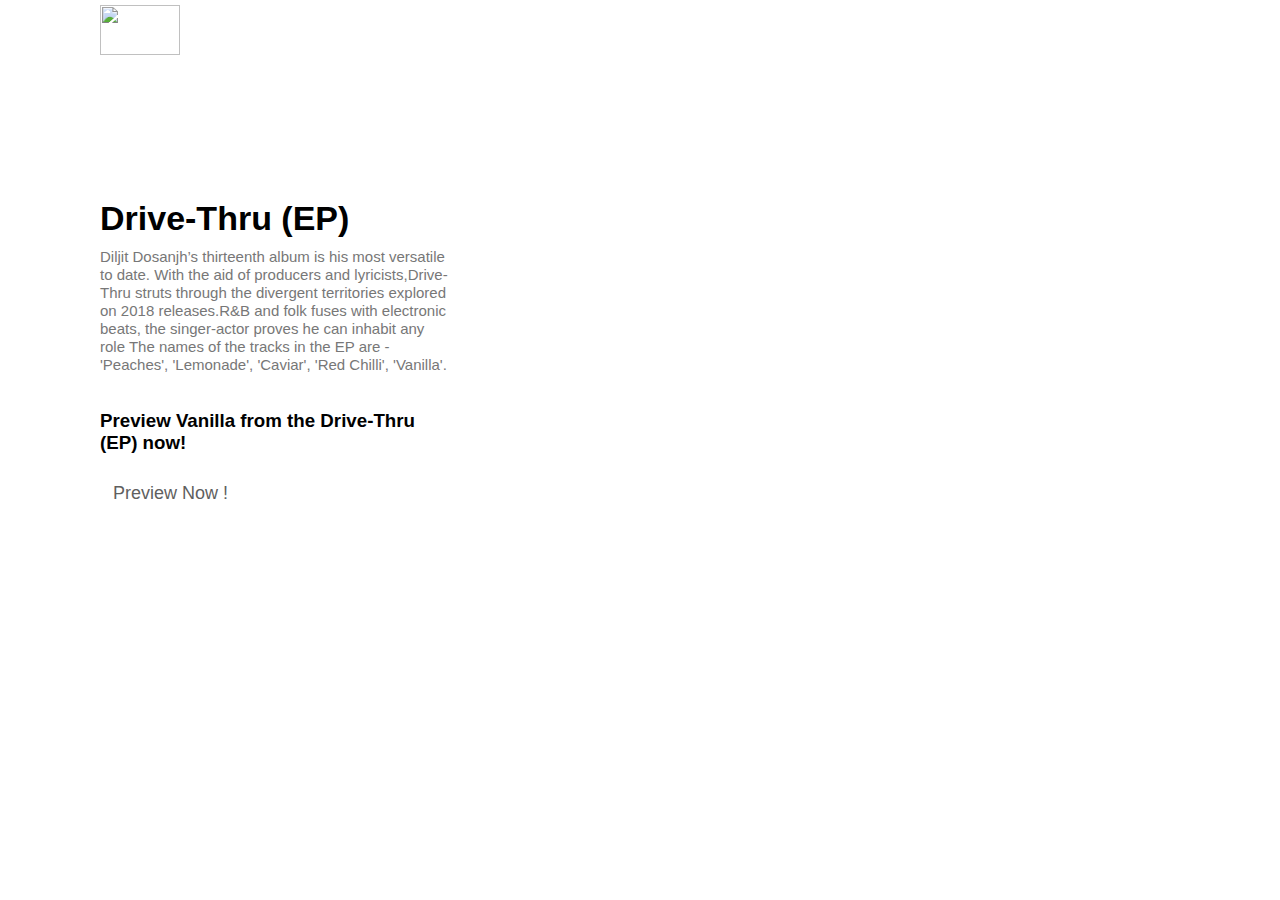
==== play.html @ 60cc2644 "Add files via upload" ====
<!DOCTYPE html>
<html lang="en" dir="ltr">
  <head>
    <meta charset="utf-8">
    <title></title>
    <link rel="stylesheet" href="play.css">
  </head>
  <body>
    <section id="header">
      <div class="container">
      <img src="goat.jpg" alt="" class="logo">
      <div class="header-text">
        <h1>Drive-Thru (EP)</h1>
        <p>
Diljit Dosanjh’s thirteenth album is his most versatile to date. With the aid of producers and lyricists,Drive-Thru struts through the divergent territories explored on 2018 releases.R&B and folk fuses with electronic beats, the singer-actor proves he can inhabit any role
The names of the tracks in the EP are - 'Peaches', 'Lemonade', 'Caviar', 'Red Chilli', 'Vanilla'.
        </p> <br> <br>

        <h3>Preview Vanilla from the Drive-Thru (EP) now!</h3>

<div class="left-col">
  <p>Preview Now !</p>
  <img src="play.png" alt="" id="icon">
</div>
      </div>
      </div>
</section>

<nav id="sidenav">
<ul>
  <li><a href="index.html">Home</a></li>
  <li><a href="play.html">New Release</a></li>
  <li><a href="song.html">Concert</a></li>
  <li><a href="index.html">News</a></li>
</ul>
</nav>
<img src="menu.png" alt="" id="menubtn">
<audio src="diljitsong.mp3" id="vanilla">
</audio>

<script>

var vanilla = document.getElementById("vanilla")
var icon = document.getElementById("icon");
icon.onclick =function(){
  if(vanilla.paused){
    vanilla.play();
     icon.src = "pause1.png";
  }else{
    vanilla.pause();
     icon.src = "play.png";

  }
}

var menubtn = document.getElementById("menubtn");
var sidenav = document.getElementById("sidenav");
sidenav.style.left = "-250px";
menubtn.onclick = function(){
  if(sidenav.style.left == "-250px"){
    sidenav.style.left = "0px";
  }
  else{
  sidenav.style.left = "-250px";
  }
}

</script>
  </body>
</html>
---- play.css ----
*{
margin: 0;
padding: 0;
font-family: sans-serif;
}
#header{
 height: 100vh;
 background-image: url(drivethru.png);
background-repeat: no-repeat;
background-position: right;
background-size: contain;
background-size: 80vh;

}

.container{
  margin-right: 100px;
  margin-left: 100px;
}

.logo{
  margin-top: 5px;
  height: 50px;
  width:80px;
}

.header-text{
  max-width: 350px;
  margin-top: 140px;
}

.header-text h1{
  font-size: 34px;
}

.common-btn{
  padding: 18px 30px;
  background: transparent;
  outline: none;
  border:2px solid #f67c92;
  font-weight: bold;
  cursor: pointer;
}

p{
  margin-top: 10px;
  font-size: 15px;
  line-height: 18px;
  color:#777;
}

.header-text button{
  margin-top: 20px;
  margin-bottom: 60px;
}
.left-col{
  float: left;
  margin-left: 2%;
  margin-top: 20px;
  display: flex;
  align-items: center;
}
.left-col p{
  font-size: 18px;
  color: #5f5f5f;
  font-weight: 400;
  margin-left: 6px;
}
#icon{
  width: 80px;
  cursor: pointer;
}

/*---navbar----*/
#sidenav{
  width: 250px;
  height:100vh;
  position: fixed;
  left: -250px;
  top: 0px;
  background: #f67c92;
  z-index: 2;
  transition: .5s;
}
nav ul li{
  list-style: none;
  margin: 60px 20px;

}
nav ul li a{
  text-decoration: none;
  color: #fff;
}

#menubtn{
  width: 50px;
  position: fixed;
  left: 20px;
  top: 5px;
  z-index: 2;
  cursor: pointer;
}
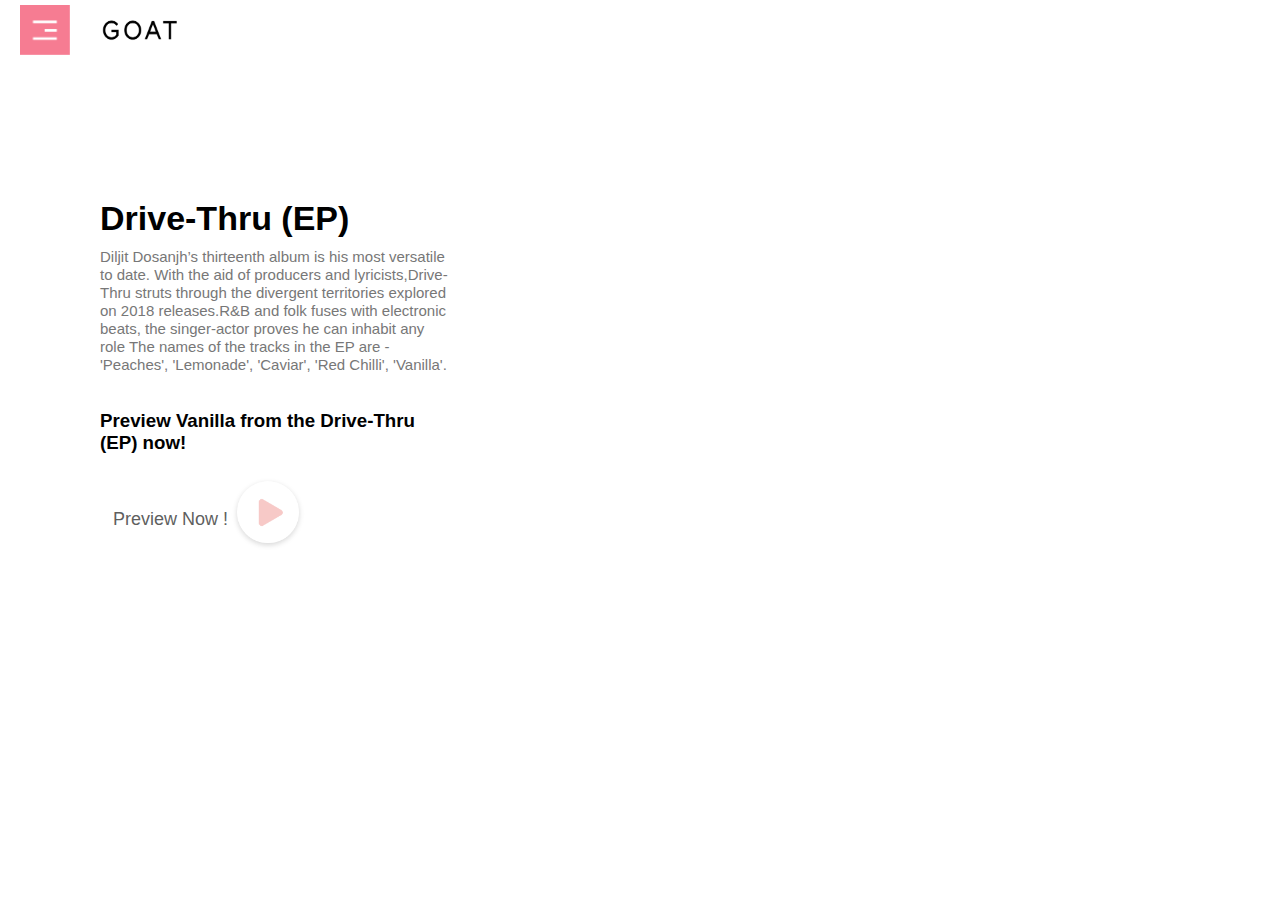
==== commit 867f6a6c: "Update play.html" ====
--- a/play.html
+++ b/play.html
@@ -8,7 +8,7 @@
   <body>
     <section id="header">
       <div class="container">
-      <img src="goat.jpg" alt="" class="logo">
+      <img src="Assets/goat.jpg" alt="" class="logo">
       <div class="header-text">
         <h1>Drive-Thru (EP)</h1>
         <p>
@@ -20,7 +20,7 @@
 
 <div class="left-col">
   <p>Preview Now !</p>
-  <img src="play.png" alt="" id="icon">
+  <img src="Assets/play.png" alt="" id="icon">
 </div>
       </div>
       </div>
@@ -34,8 +34,8 @@
   <li><a href="index.html">News</a></li>
 </ul>
 </nav>
-<img src="menu.png" alt="" id="menubtn">
-<audio src="diljitsong.mp3" id="vanilla">
+<img src="Assets/menu.png" alt="" id="menubtn">
+<audio src="Assets/diljitsong.mp3" id="vanilla">
 </audio>
 
 <script>
@@ -45,10 +45,10 @@
 icon.onclick =function(){
   if(vanilla.paused){
     vanilla.play();
-     icon.src = "pause1.png";
+     icon.src = "Assets/pause1.png";
   }else{
     vanilla.pause();
-     icon.src = "play.png";
+     icon.src = "Assets/play.png";
 
   }
 }
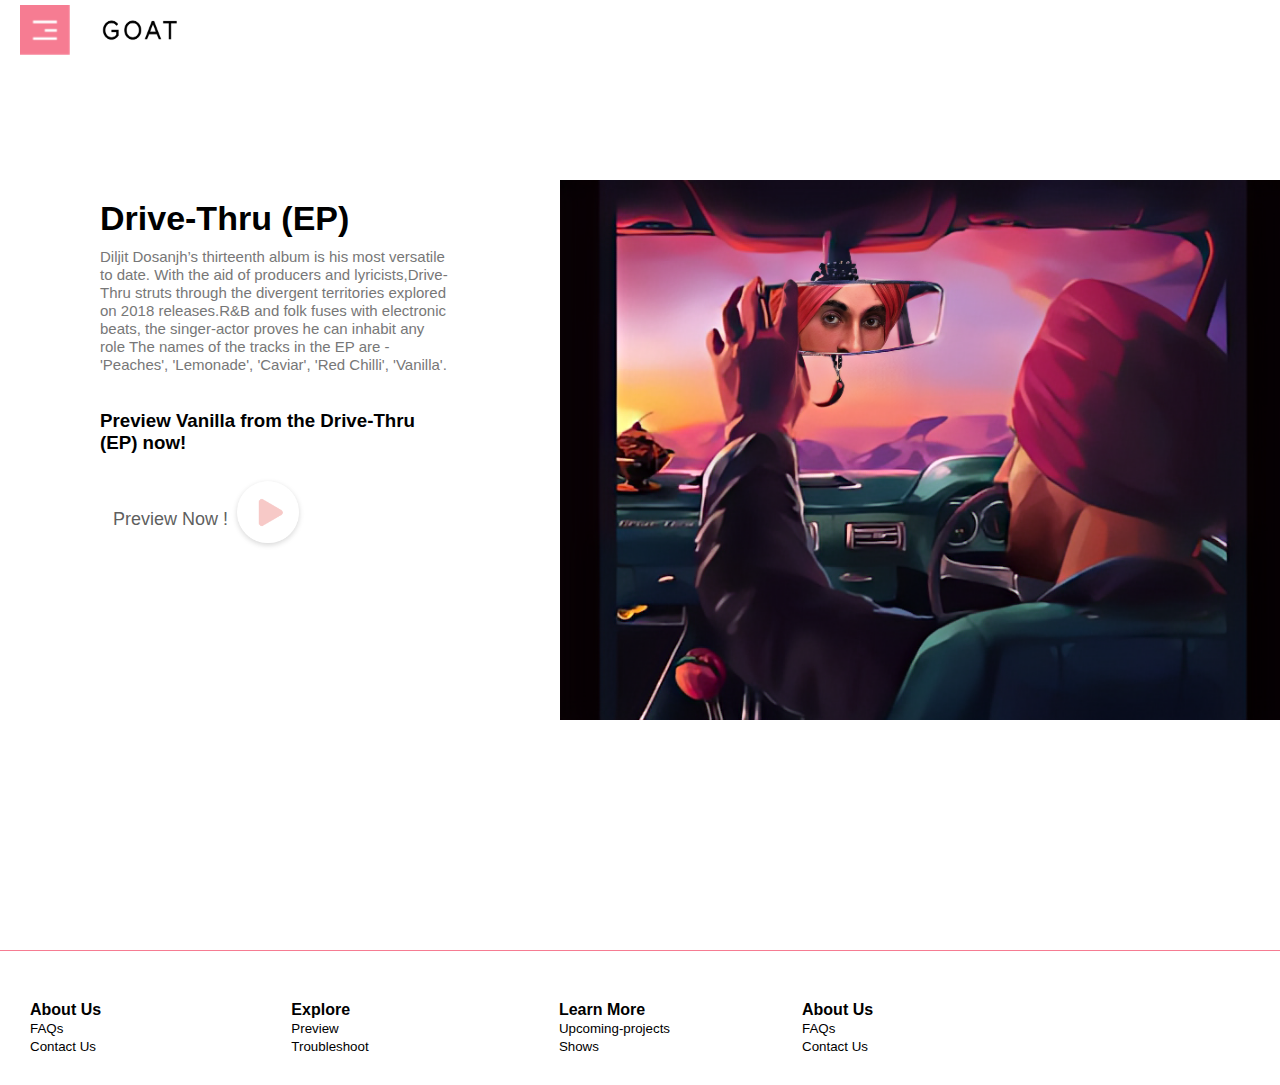
==== commit 1a85ad84: "footer added and news removed from nav bar" ====
--- a/play.html
+++ b/play.html
@@ -31,13 +31,45 @@
   <li><a href="index.html">Home</a></li>
   <li><a href="play.html">New Release</a></li>
   <li><a href="song.html">Concert</a></li>
-  <li><a href="index.html">News</a></li>
 </ul>
 </nav>
 <img src="Assets/menu.png" alt="" id="menubtn">
 <audio src="Assets/diljitsong.mp3" id="vanilla">
 </audio>
-
+<!---footer---->
+<section id="footer">
+  <div class="footer-row">
+    <hr>
+    <div class="footer-left-col">
+  <div class="footer-links">
+    <div class="linktitle">
+      <h4>About Us</h4>
+      <small>FAQs</small><br>
+      <small>Contact Us</small>
+    </div>
+    <div class="linktitle">
+      <h4>Explore</h4>
+      <small>Preview</small><br>
+      <small>Troubleshoot</small>
+    </div>
+    <div class="linktitle">
+      <h4>Learn More</h4>
+      <small>Upcoming-projects</small><br>
+      <small>Shows</small>
+    </div>
+  </div>
+    </div>
+    <div class="footer-right-col">
+    <div class="right-footer-links">
+      <div class="linktitle">
+        <h4>About Us</h4>
+        <small>FAQs</small><br>
+        <small>Contact Us</small>
+      </div>
+    </div>
+    </div>
+  </div>
+</section>
 <script>
 
 var vanilla = document.getElementById("vanilla")
--- a/play.css
+++ b/play.css
@@ -5,7 +5,7 @@
 }
 #header{
  height: 100vh;
- background-image: url(drivethru.png);
+ background-image: url(Assets/drivethru.png);
 background-repeat: no-repeat;
 background-position: right;
 background-size: contain;
@@ -100,3 +100,45 @@
   z-index: 2;
   cursor: pointer;
 }
+
+
+
+#footer{
+  padding: 50px 0 30px;
+}
+hr{
+  width: 100%;
+  border: 0;
+  border-top: 1px solid #f67c92;
+}
+.footer-row{
+  display: flex;
+   align-items: center;
+   justify-content: space-between;
+   flex-wrap: wrap;
+   }
+
+.footer-left-col{
+  margin-top: 50px;
+  margin-left: 30px;
+  flex-basis: 50%;
+}
+.footer-right-col{
+  flex-basis: 35%;
+  margin-top: 50px;
+  margin-right: 30px;
+}
+
+.footer-links{
+  display: flex;
+  justify-content: space-between;
+  flex-wrap: wrap;
+}
+.link-title h4{
+  color: #fab3c4;
+  margin-bottom: 20px;
+  }
+.link-title small{
+  font-size: 13px;
+  color: #777;
+}
